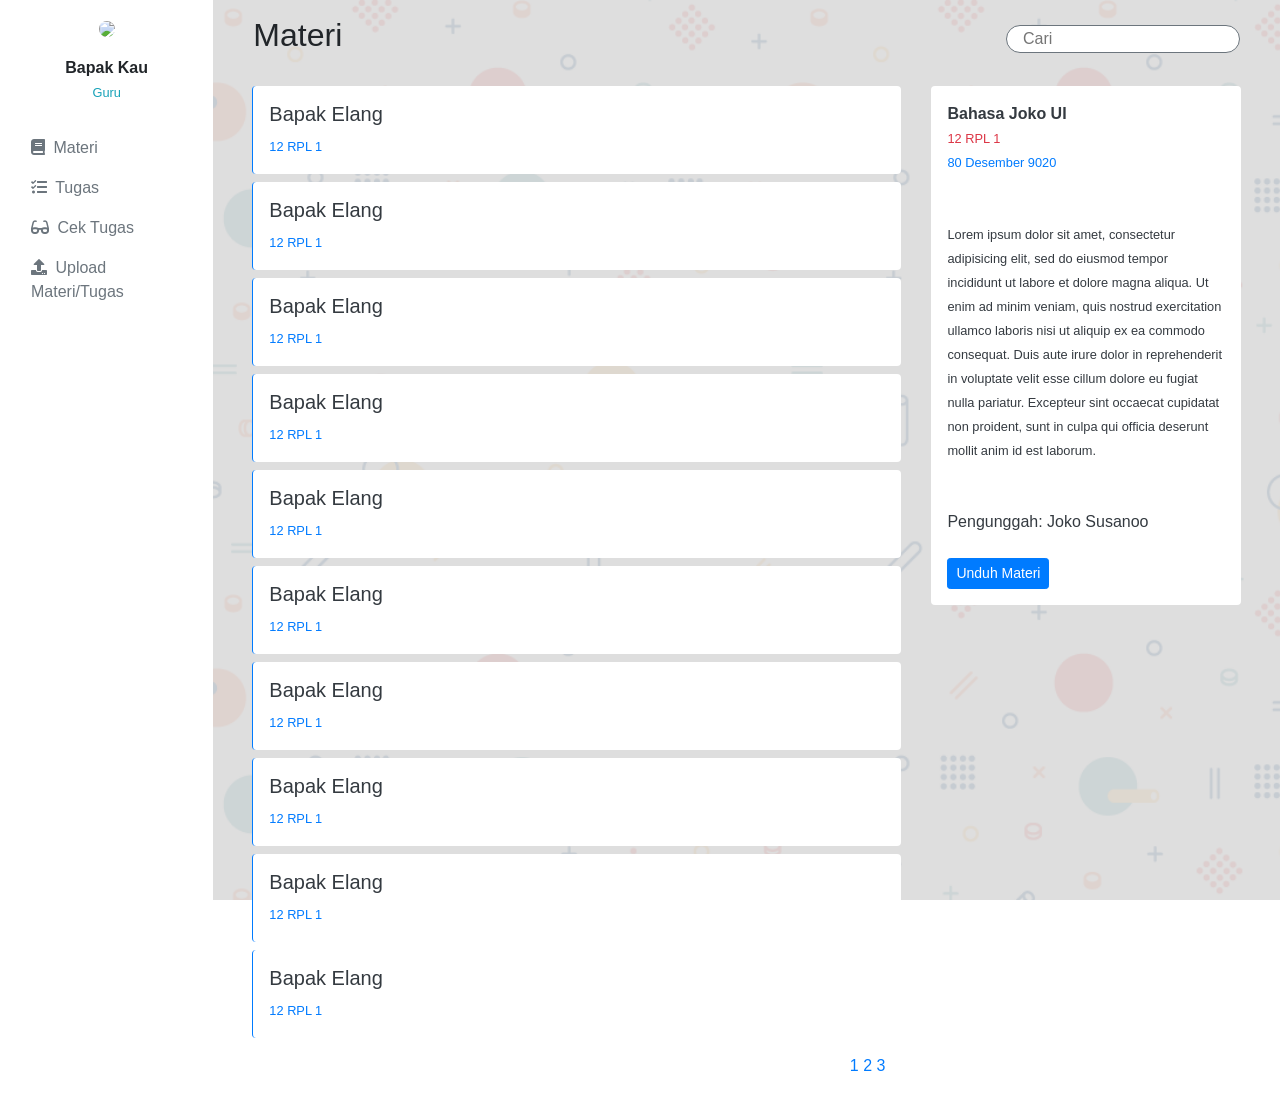
==== admin.html @ 1cdd715f "New Upload" ====
<!doctype html>
<html lang="en">
  <head>
    <!-- Required meta tags -->
    <meta charset="utf-8">
    <meta name="viewport" content="width=device-width, initial-scale=1, shrink-to-fit=no">

    <!-- Bootstrap CSS -->
    <link rel="stylesheet" href="https://stackpath.bootstrapcdn.com/bootstrap/4.5.0/css/bootstrap.min.css" integrity="sha384-9aIt2nRpC12Uk9gS9baDl411NQApFmC26EwAOH8WgZl5MYYxFfc+NcPb1dKGj7Sk" crossorigin="anonymous">
    <link rel="stylesheet" type="text/css" href="css/custom.css">
    <title>Guru</title>

    <!-- reference your copy Font Awesome here (from our CDN or by hosting yourself) -->
    <link href="fontawesome/css/fontawesome.css" rel="stylesheet">
    <link href="fontawesome/css/brands.css" rel="stylesheet">
    <link href="fontawesome/css/solid.css" rel="stylesheet">
  </head>
 
  <body>
    <div class="container-fluid">
  <div class="row">
    <nav id="sidebarMenu" class="sticky-top pt-0 col-md-3 col-lg-2 vh-100 d-md-block bg-white sidebar collapse">
      <button class="mt-3 navbar-toggler d-md-none bg-white collapsed" type="button" data-toggle="collapse" data-target="#sidebarMenu" aria-controls="sidebarMenu" aria-expanded="false" aria-label="Toggle navigation">
          <img width="15px" height="auto" src="images/png/back.png">
        </button>
      <div class="mt-3">
        <center>
          <img src="https://image.flaticon.com/icons/svg/1177/1177568.svg" width="100px" height="auto" class="rounded-circle">
          <div class="pt-3">
            <b>Bapak Kau</b><br/>
            <small class="text-info">Guru</small>  
          </div>
        </center>
      </div>
      <div class="sidebar-sticky pt-4">
        <ul class="nav flex-column block">
          <li class="nav-item sidelist">
            <a class="nav-link text-secondary" href="#">
              <span class="fas fa-book text-secondary">&nbsp;</span>
              Materi
            </a>
          </li>
          <li class="nav-item sidelist">
            <a class="nav-link text-secondary" href="#">
              <span class="fas fa-tasks">&nbsp;</span>
              Tugas
            </a>
          </li>
          <li class="nav-item sidelist">
            <a class="nav-link text-secondary" href="#">
              <span class="fas fa-glasses">&nbsp;</span>
              Cek Tugas
            </a>
          </li>
          <li class="nav-item sidelist">
            <a class="nav-link text-secondary" href="#">
              <span class="fas fa-upload">&nbsp;</span>
              Upload Materi/Tugas
            </a>
          </li>
        </ul>
      </div>
    </nav>

    <main role="main" class="col-md-9 ml-sm-auto col-lg-10 px-md-4">
      <div class="d-flex justify-content-between flex-wrap flex-md-nowrap align-items-center pt-3 pb-2 mb-3">
        <button class="navbar-toggler d-md-none bg-white collapsed" type="button" data-toggle="collapse" data-target="#sidebarMenu" aria-controls="sidebarMenu" aria-expanded="false" aria-label="Toggle navigation">
          <img width="15px" height="auto" src="images/png/next-1.png">
        </button>
        <h3 class="h2 ml-3 d-none d-sm-block d-md-none d-md-block">Materi</h3>
        <div class="btn-toolbar mb-2 mb-md-0">
          <input type="cari" placeholder="Cari" class="mr-3 px-3 border border-secondary rounded-pill" name="">
        </div>
      </div>

        <div class="d-flex justify-content-around">
          <section class="col-md-8 col-sm-8">
            <div>
              <div class="book-list border-left border-primary mb-2 bg-white rounded text-dark px-3 py-3">
                <div>
                  <h5>Bapak Elang</h5>
                  <small class="text-primary">12 RPL 1</small>
                </div>
              </div>
              <div class="book-list border-left border-primary mb-2 bg-white rounded text-dark px-3 py-3">
                <div>
                  <h5>Bapak Elang</h5>
                  <small class="text-primary">12 RPL 1</small>
                </div>
              </div>
              <div class="book-list border-left border-primary mb-2 bg-white rounded text-dark px-3 py-3">
                <div>
                  <h5>Bapak Elang</h5>
                  <small class="text-primary">12 RPL 1</small>
                </div>
              </div>
              <div class="book-list border-left border-primary mb-2 bg-white rounded text-dark px-3 py-3">
                <div>
                  <h5>Bapak Elang</h5>
                  <small class="text-primary">12 RPL 1</small>
                </div>
              </div>
              <div class="book-list border-left border-primary mb-2 bg-white rounded text-dark px-3 py-3">
                <div>
                  <h5>Bapak Elang</h5>
                  <small class="text-primary">12 RPL 1</small>
                </div>
              </div>
              <div class="book-list border-left border-primary mb-2 bg-white rounded text-dark px-3 py-3">
                <div>
                  <h5>Bapak Elang</h5>
                  <small class="text-primary">12 RPL 1</small>
                </div>
              </div>
              <div class="book-list border-left border-primary mb-2 bg-white rounded text-dark px-3 py-3">
                <div>
                  <h5>Bapak Elang</h5>
                  <small class="text-primary">12 RPL 1</small>
                </div>
              </div>
              <div class="book-list border-left border-primary mb-2 bg-white rounded text-dark px-3 py-3">
                <div>
                  <h5>Bapak Elang</h5>
                  <small class="text-primary">12 RPL 1</small>
                </div>
              </div>
              <div class="book-list border-left border-primary mb-2 bg-white rounded text-dark px-3 py-3">
                <div>
                  <h5>Bapak Elang</h5>
                  <small class="text-primary">12 RPL 1</small>
                </div>
              </div>
              <div class="book-list border-left border-primary mb-2 bg-white rounded text-dark px-3 py-3">
                <div>
                  <h5>Bapak Elang</h5>
                  <small class="text-primary">12 RPL 1</small>
                </div>
              </div>

              <div align="right" class="mt-3 mb-4">
                <div class="mr-3">
                  <a href="#">1</a> <a href="#">2</a> <a href="#">3</a>
                </div>
              </div>
            </div>
          </section>

          <section class="col-md-4 col-sm-4 d-none d-sm-block d-md-block d-md-none">
            <div class="sticky-top rounded bg-white text-dark px-3 py-3">
              <div>
                <div>
                  <b>Bahasa Joko UI</b><br/>
                  <small class="text-danger">12 RPL 1</small><br/>
                  <small class="text-primary">80 Desember 9020</small>  
                </div>
                <div class="mt-5">
                  <small>
                    Lorem ipsum dolor sit amet, consectetur adipisicing elit, sed do eiusmod
                  tempor incididunt ut labore et dolore magna aliqua. Ut enim ad minim veniam,
                  quis nostrud exercitation ullamco laboris nisi ut aliquip ex ea commodo
                  consequat. Duis aute irure dolor in reprehenderit in voluptate velit esse
                  cillum dolore eu fugiat nulla pariatur. Excepteur sint occaecat cupidatat non
                  proident, sunt in culpa qui officia deserunt mollit anim id est laborum.
                  </small>
                </div>
                <div class="mt-5 mb-4">
                  <p class="text-dark">Pengunggah: Joko Susanoo</p>
                </div>
                <div>
                  <button class="btn btn-sm btn-primary">Unduh Materi</button>
                </div>
              </div>
            </div>
          </section>
        </div>
      </main>

    <!-- Optional JavaScript -->
    <!-- jQuery first, then Popper.js, then Bootstrap JS -->
    <script src="https://code.jquery.com/jquery-3.5.1.slim.min.js" integrity="sha384-DfXdz2htPH0lsSSs5nCTpuj/zy4C+OGpamoFVy38MVBnE+IbbVYUew+OrCXaRkfj" crossorigin="anonymous"></script>
    <script src="https://cdn.jsdelivr.net/npm/popper.js@1.16.0/dist/umd/popper.min.js" integrity="sha384-Q6E9RHvbIyZFJoft+2mJbHaEWldlvI9IOYy5n3zV9zzTtmI3UksdQRVvoxMfooAo" crossorigin="anonymous"></script>
    <script src="https://stackpath.bootstrapcdn.com/bootstrap/4.5.0/js/bootstrap.min.js" integrity="sha384-OgVRvuATP1z7JjHLkuOU7Xw704+h835Lr+6QL9UvYjZE3Ipu6Tp75j7Bh/kR0JKI" crossorigin="anonymous"></script>
  </body>
</html>
---- css/custom.css ----
body{
  background-attachment: fixed;
  background-image: url('../images/bgs.png');
  background-size: cover;background-position: center;
}
::-webkit-scrollbar {
  width: 5px;
}
::-webkit-scrollbar-thumb {
  background: #42A5F5;
  border-radius: 25px;
}
::-webkit-scrollbar-thumb:hover {
  background: blue;
}
.book-list:hover{
  cursor: pointer;
  width: 98%;
  transition: 0.3s ease;
}
.sidelist:hover{
  background-color: #f8f8f8;
}
---- fontawesome/css/brands.css ----
/*!
 * Font Awesome Free 5.14.0 by @fontawesome - https://fontawesome.com
 * License - https://fontawesome.com/license/free (Icons: CC BY 4.0, Fonts: SIL OFL 1.1, Code: MIT License)
 */
@font-face {
  font-family: 'Font Awesome 5 Brands';
  font-style: normal;
  font-weight: 400;
  font-display: block;
  src: url("../webfonts/fa-brands-400.eot");
  src: url("../webfonts/fa-brands-400.eot?#iefix") format("embedded-opentype"), url("../webfonts/fa-brands-400.woff2") format("woff2"), url("../webfonts/fa-brands-400.woff") format("woff"), url("../webfonts/fa-brands-400.ttf") format("truetype"), url("../webfonts/fa-brands-400.svg#fontawesome") format("svg"); }

.fab {
  font-family: 'Font Awesome 5 Brands';
  font-weight: 400; }
---- fontawesome/css/solid.css ----
/*!
 * Font Awesome Free 5.14.0 by @fontawesome - https://fontawesome.com
 * License - https://fontawesome.com/license/free (Icons: CC BY 4.0, Fonts: SIL OFL 1.1, Code: MIT License)
 */
@font-face {
  font-family: 'Font Awesome 5 Free';
  font-style: normal;
  font-weight: 900;
  font-display: block;
  src: url("../webfonts/fa-solid-900.eot");
  src: url("../webfonts/fa-solid-900.eot?#iefix") format("embedded-opentype"), url("../webfonts/fa-solid-900.woff2") format("woff2"), url("../webfonts/fa-solid-900.woff") format("woff"), url("../webfonts/fa-solid-900.ttf") format("truetype"), url("../webfonts/fa-solid-900.svg#fontawesome") format("svg"); }

.fa,
.fas {
  font-family: 'Font Awesome 5 Free';
  font-weight: 900; }
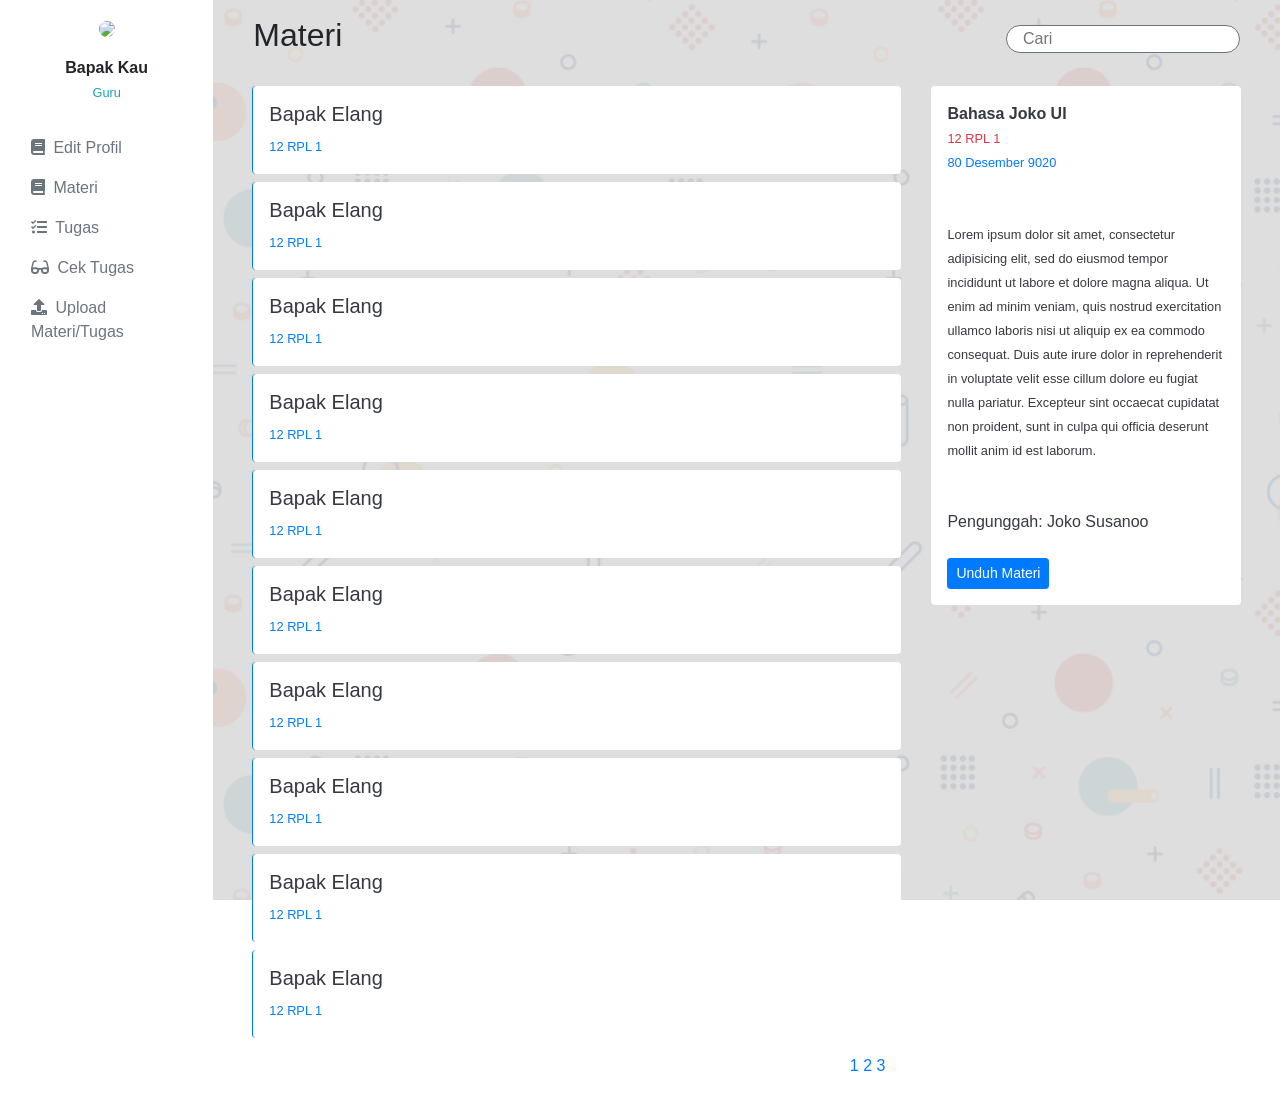
==== commit cc66d0a5: "appear" ====
--- a/admin.html
+++ b/admin.html
@@ -34,6 +34,12 @@
       </div>
       <div class="sidebar-sticky pt-4">
         <ul class="nav flex-column block">
+          <li class="nav-item sidelist">
+            <a class="nav-link text-secondary" href="#">
+              <span class="fas fa-book text-secondary">&nbsp;</span>
+              Edit Profil
+            </a>
+          </li>
           <li class="nav-item sidelist">
             <a class="nav-link text-secondary" href="#">
               <span class="fas fa-book text-secondary">&nbsp;</span>
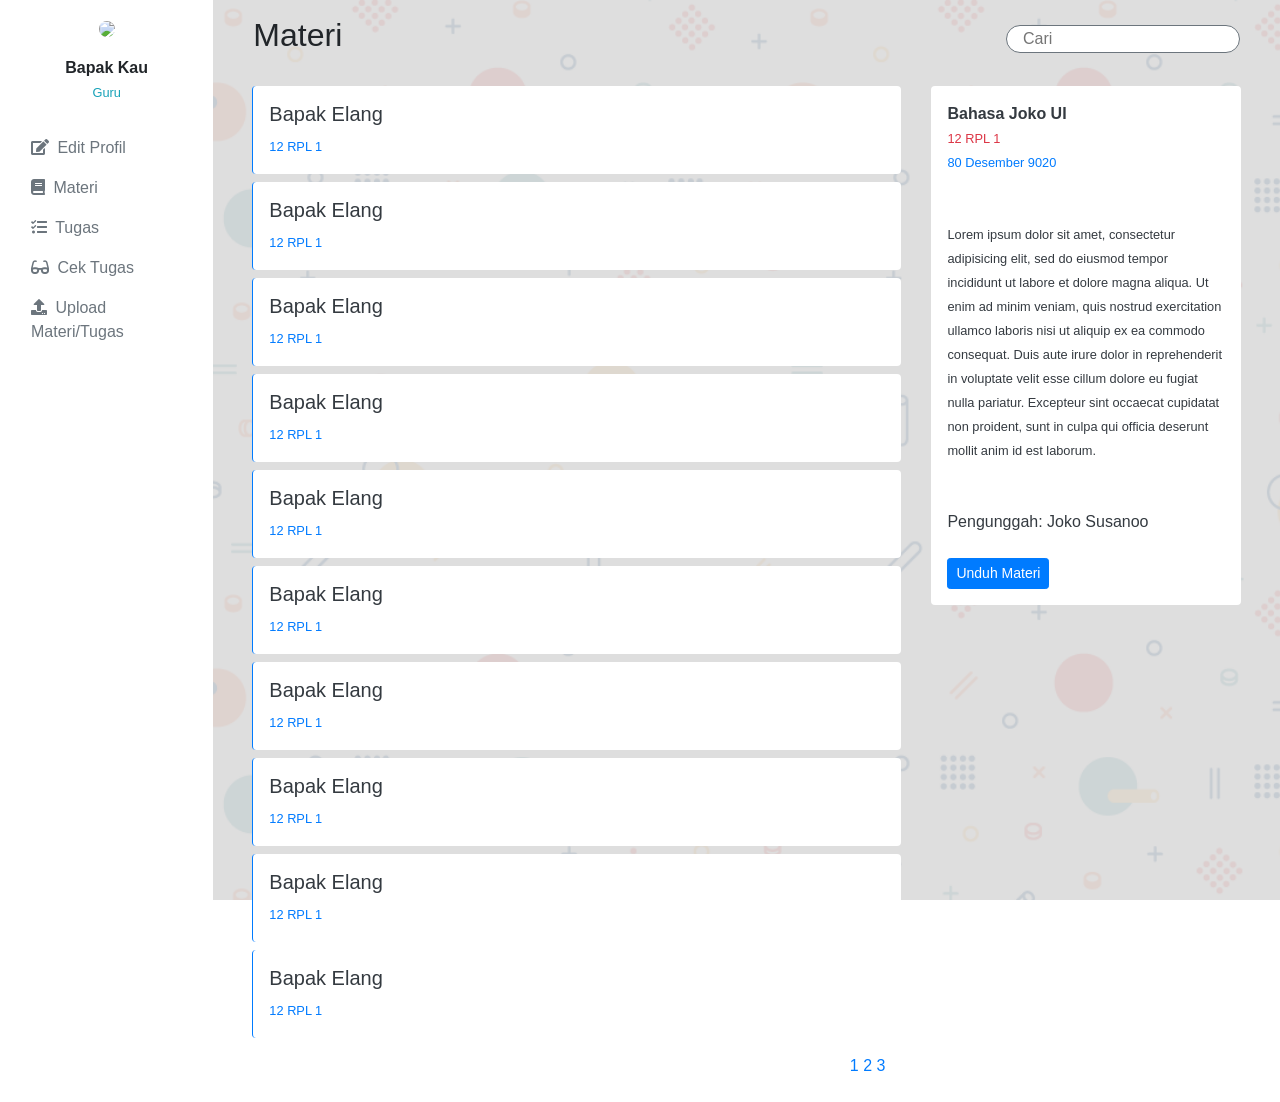
==== commit a45b7872: "pembaruan list animation and edit profil link" ====
--- a/admin.html
+++ b/admin.html
@@ -36,7 +36,7 @@
         <ul class="nav flex-column block">
           <li class="nav-item sidelist">
             <a class="nav-link text-secondary" href="#">
-              <span class="fas fa-book text-secondary">&nbsp;</span>
+              <span class="fas fa-edit text-secondary">&nbsp;</span>
               Edit Profil
             </a>
           </li>
@@ -83,61 +83,61 @@
           <section class="col-md-8 col-sm-8">
             <div>
               <div class="book-list border-left border-primary mb-2 bg-white rounded text-dark px-3 py-3">
-                <div>
+                <div class="konten">
                   <h5>Bapak Elang</h5>
                   <small class="text-primary">12 RPL 1</small>
                 </div>
               </div>
               <div class="book-list border-left border-primary mb-2 bg-white rounded text-dark px-3 py-3">
-                <div>
+                <div class="konten">
                   <h5>Bapak Elang</h5>
                   <small class="text-primary">12 RPL 1</small>
                 </div>
               </div>
               <div class="book-list border-left border-primary mb-2 bg-white rounded text-dark px-3 py-3">
-                <div>
+                <div class="konten">
                   <h5>Bapak Elang</h5>
                   <small class="text-primary">12 RPL 1</small>
                 </div>
               </div>
               <div class="book-list border-left border-primary mb-2 bg-white rounded text-dark px-3 py-3">
-                <div>
+                <div class="konten">
                   <h5>Bapak Elang</h5>
                   <small class="text-primary">12 RPL 1</small>
                 </div>
               </div>
               <div class="book-list border-left border-primary mb-2 bg-white rounded text-dark px-3 py-3">
-                <div>
+                <div class="konten">
                   <h5>Bapak Elang</h5>
                   <small class="text-primary">12 RPL 1</small>
                 </div>
               </div>
               <div class="book-list border-left border-primary mb-2 bg-white rounded text-dark px-3 py-3">
-                <div>
+                <div class="konten">
                   <h5>Bapak Elang</h5>
                   <small class="text-primary">12 RPL 1</small>
                 </div>
               </div>
               <div class="book-list border-left border-primary mb-2 bg-white rounded text-dark px-3 py-3">
-                <div>
+                <div class="konten">
                   <h5>Bapak Elang</h5>
                   <small class="text-primary">12 RPL 1</small>
                 </div>
               </div>
               <div class="book-list border-left border-primary mb-2 bg-white rounded text-dark px-3 py-3">
-                <div>
+                <div class="konten">
                   <h5>Bapak Elang</h5>
                   <small class="text-primary">12 RPL 1</small>
                 </div>
               </div>
               <div class="book-list border-left border-primary mb-2 bg-white rounded text-dark px-3 py-3">
-                <div>
+                <div class="konten">
                   <h5>Bapak Elang</h5>
                   <small class="text-primary">12 RPL 1</small>
                 </div>
               </div>
               <div class="book-list border-left border-primary mb-2 bg-white rounded text-dark px-3 py-3">
-                <div>
+                <div class="konten">
                   <h5>Bapak Elang</h5>
                   <small class="text-primary">12 RPL 1</small>
                 </div>
--- a/css/custom.css
+++ b/css/custom.css
@@ -18,6 +18,9 @@
   width: 98%;
   transition: 0.3s ease;
 }
+.book-list:hover .konten{
+  padding-left: 10px;
+}
 .sidelist:hover{
   background-color: #f8f8f8;
 }
